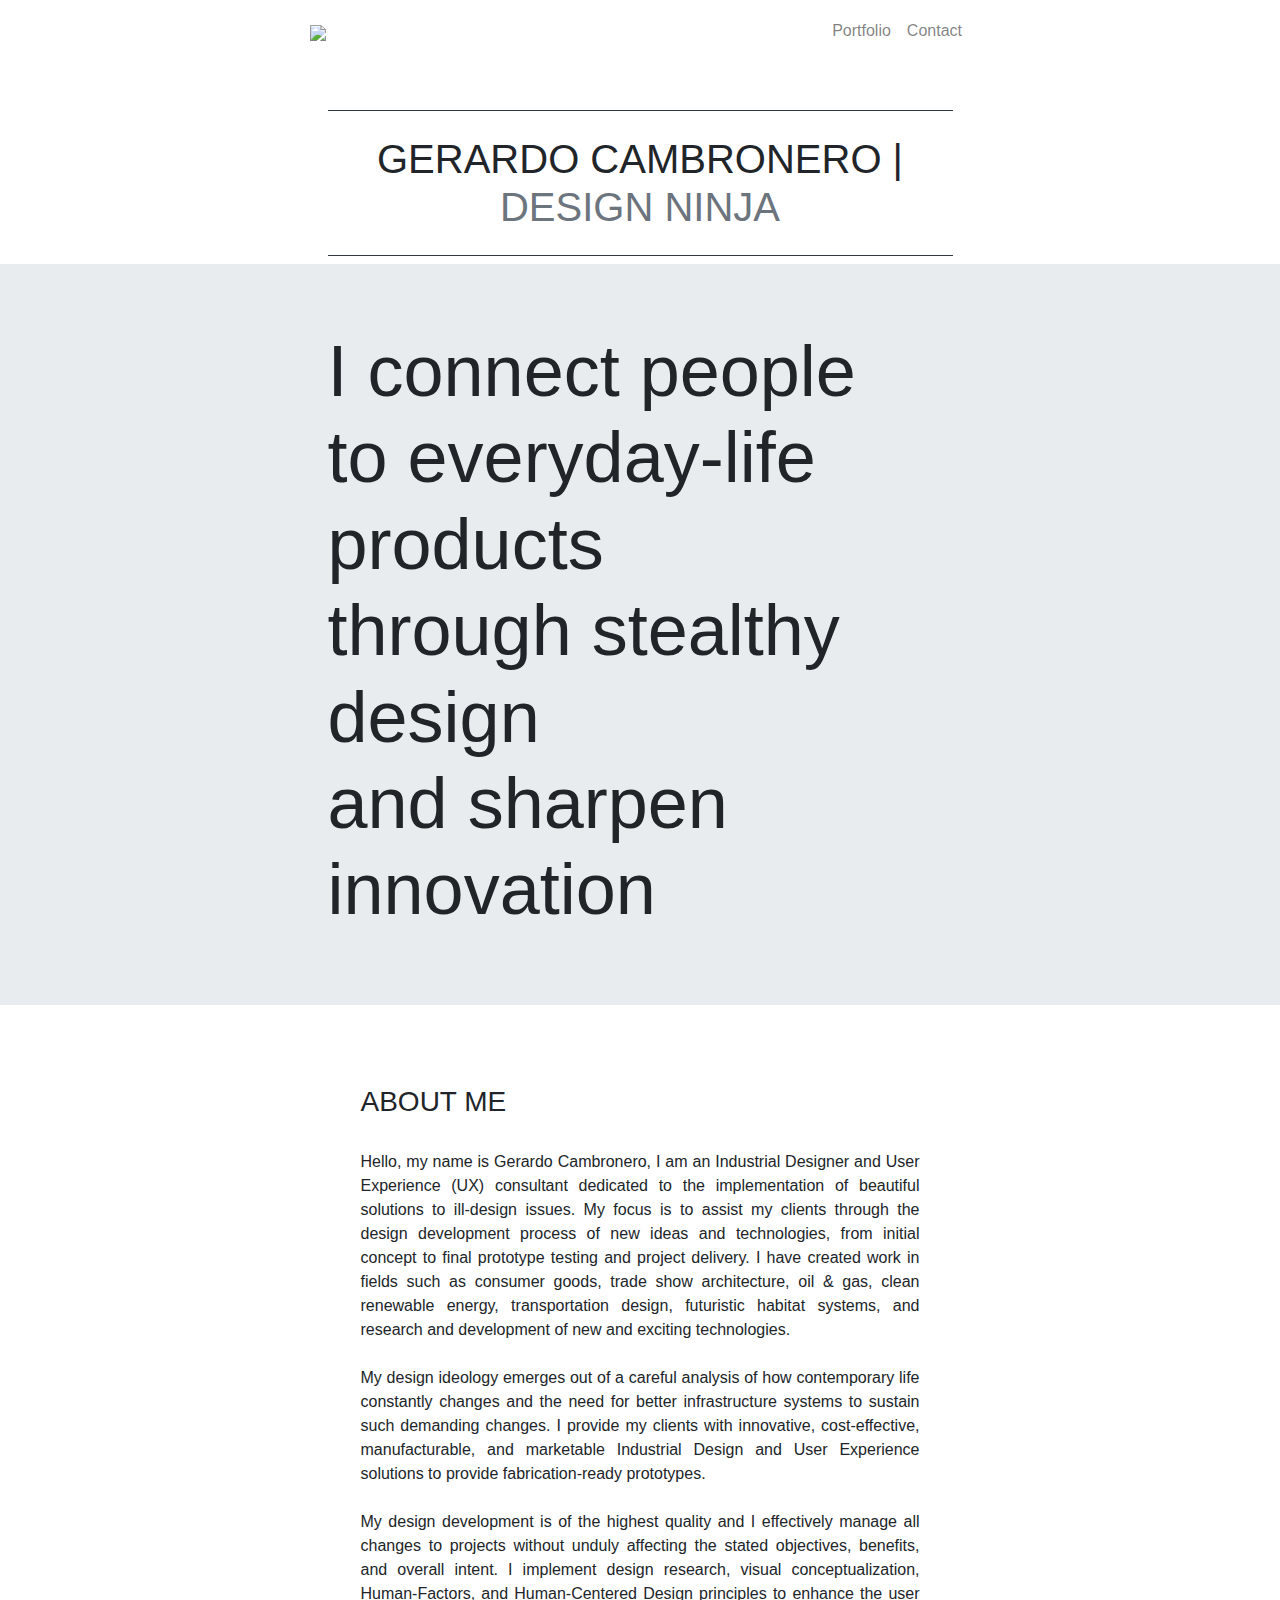
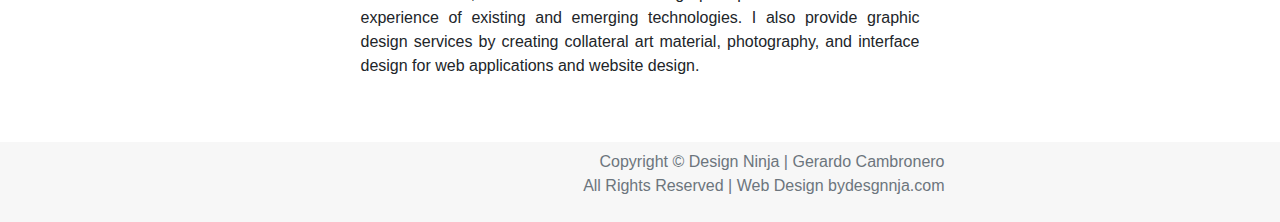
==== index.html @ a0562502 "portfolio update, added new image and link to jQuery game, refined navbar, and css" ====
<!DOCTYPE html>
<html>

<head>
    <meta charset="utf-8">
    <meta http-equiv="X-UA-Compatible" content="IE=edge">
    <title>Design Ninja</title>
    <meta name="viewport" content="width=device-width, initial-scale=1">
    <link rel="stylesheet" href="https://stackpath.bootstrapcdn.com/bootstrap/4.3.1/css/bootstrap.min.css" integrity="sha384-ggOyR0iXCbMQv3Xipma34MD+dH/1fQ784/j6cY/iJTQUOhcWr7x9JvoRxT2MZw1T"
        crossorigin="anonymous">
    <link rel="stylesheet" href="./assets/css/style.css">
</head>

<body>

    <!-- navbar -->
    <nav class="navbar navbar-expand-sm navbar-light bg-white fixed-top">
        <div class="container px-5">
            <a href="index.html" class="navbar-brand ml-5 pl-5 pt-2 pb-2"><img src="./assets/images/Ninja-Logo4.png"
                    height="75px"></a>
            <button class="navbar-toggler" data-toggle="collapse" data-target="#navbarNav">
                <span class="navbar-toggler-icon"></span>
            </button>
            <div class="collapse navbar-collapse mr-5 pr-5" id="navbarNav">
                <ul class="navbar-nav ml-auto">
                    <!-- <li class="nav-item">
                        <a class="nav-link" href="index.html">
                            About
                        </a>
                    </li> -->
                    <li class="nav-item">
                        <a class="nav-link" href="portfolio.html">
                            Portfolio
                        </a>
                    </li>
                    <li class="nav-item">
                        <a class="nav-link" href="contact.html">
                            Contact
                        </a>
                    </li>
                </ul>
            </div>
        </div>
    </nav>

    <!-- content -->
    <div class="container-fluid" style="margin-top:110px">

        <!-- tittle -->
        <div class="row">
            <div class="col-sm-3"></div>
            <div class="col-sm-6">
                <h1 class="text-center border border-dark border-top-4 border-bottom-4 border-right-0 border-left-0 pt-4 pb-4">GERARDO
                    CAMBRONERO | <span class="text-muted">DESIGN NINJA</span></h1>
            </div>
        </div>

        <!-- tagline -->
        <div class="jumbotron jumbotron-fluid">
            <div class="row">
                <div class="col-sm-3"></div>
                <div class="col-sm-6">
                    <h1 class="display-3">
                        I connect people<br>to everyday-life products<br>through
                        stealthy design<br>and sharpen innovation
                    </h1>
                </div>
            </div>
        </div>

        <!-- about -->
        <div class="row">
            <div class="col-sm-3"></div>
            <div class="col-sm-6 p-5">
                <h3>ABOUT ME</h3><br>
                <p class="text-justify">
                    Hello, my name is Gerardo Cambronero, I am an Industrial Designer and User Experience (UX)
                    consultant
                    dedicated to the implementation of beautiful solutions to ill-design issues. My focus is to assist
                    my
                    clients through the design development process of new ideas and technologies, from initial concept
                    to
                    final prototype testing and project delivery. I have created work in fields such as consumer goods,
                    trade show architecture, oil & gas, clean renewable energy, transportation design, futuristic
                    habitat
                    systems, and research and development of new and exciting technologies.
                    <br><br>
                    My design ideology emerges out of a careful analysis of how contemporary life constantly changes
                    and
                    the need for better infrastructure systems to sustain such demanding changes. I provide my clients
                    with
                    innovative, cost-effective, manufacturable, and marketable Industrial Design and User Experience
                    solutions to provide fabrication-ready prototypes.
                    <br><br>
                    My design development is of the highest quality and I effectively manage all changes to projects
                    without unduly affecting the stated objectives, benefits, and overall intent. I implement design
                    research, visual conceptualization, Human-Factors, and Human-Centered Design principles to enhance
                    the
                    user experience of existing and emerging technologies. I also provide graphic design services by
                    creating collateral art material, photography, and interface design for web applications and
                    website
                    design.
                </p>
            </div>
        </div>

        <!-- footer -->
        <div class="row" class="w-100 p-2" style="background-color: #f7f7f7;">
            <div class="col-md-3"></div>
            <div class="col-md-6">
                <p class="copyright p-2 text-reset float-md-right text-right">
                    <span class="text-muted">Copyright &copy; Design Ninja | Gerardo Cambronero <br> All Rights
                        Reserved | Web Design by</span><a href="http://www.desgnnja.com" target="_blank"><span class="text-muted">desgnnja.com</span></a>
                </p>
            </div>
        </div>

    </div>

    <!-- scripts -->
    <script src="https://code.jquery.com/jquery-3.3.1.slim.min.js" integrity="sha384-q8i/X+965DzO0rT7abK41JStQIAqVgRVzpbzo5smXKp4YfRvH+8abtTE1Pi6jizo"
        crossorigin="anonymous"></script>
    <script src="https://cdnjs.cloudflare.com/ajax/libs/popper.js/1.14.7/umd/popper.min.js" integrity="sha384-UO2eT0CpHqdSJQ6hJty5KVphtPhzWj9WO1clHTMGa3JDZwrnQq4sF86dIHNDz0W1"
        crossorigin="anonymous"></script>
    <script src="https://stackpath.bootstrapcdn.com/bootstrap/4.3.1/js/bootstrap.min.js" integrity="sha384-JjSmVgyd0p3pXB1rRibZUAYoIIy6OrQ6VrjIEaFf/nJGzIxFDsf4x0xIM+B07jRM"
        crossorigin="anonymous"></script>

</body>

</html>

</body>

</html>
---- assets/css/style.css ----
.container-fluid {
    padding: 0 !important;
}

.navbar-brand {
    padding-left: 9rem!important;
}

#navbarNav {
    padding-right: 9rem!important;
}
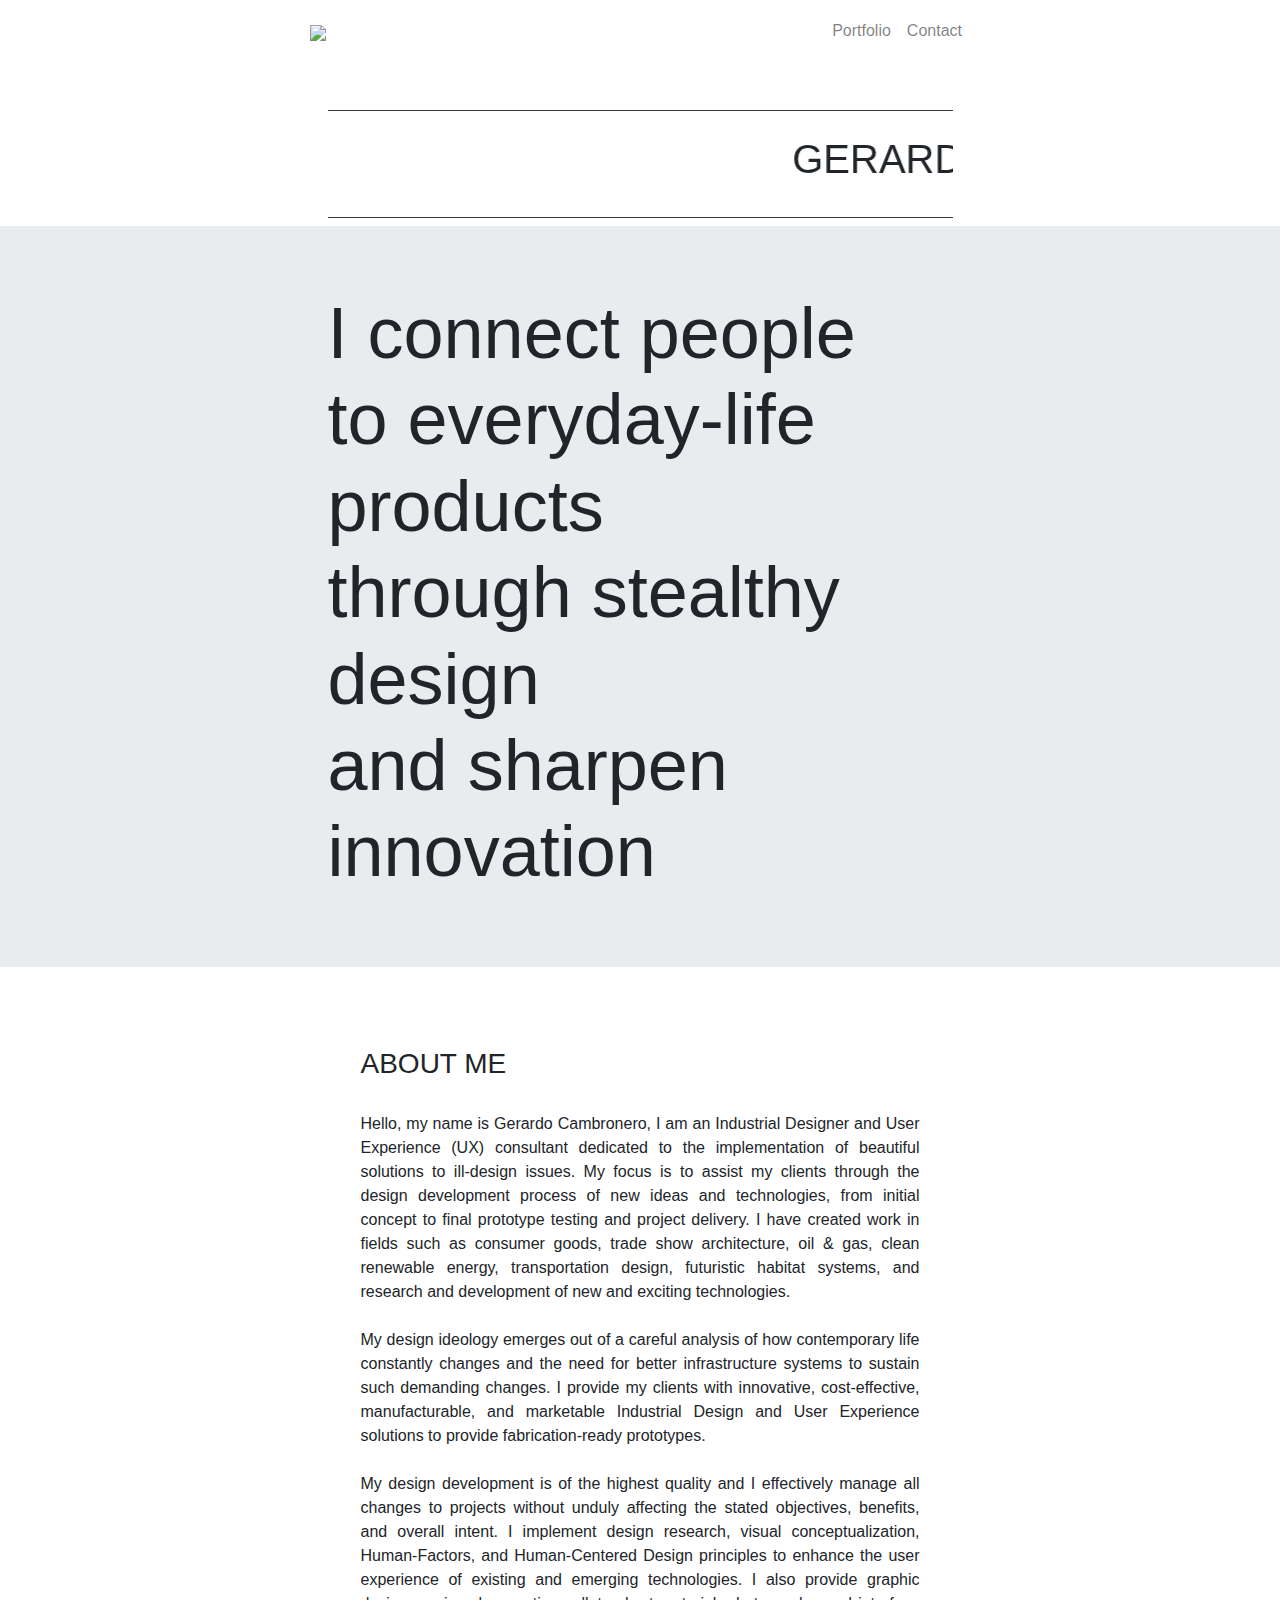
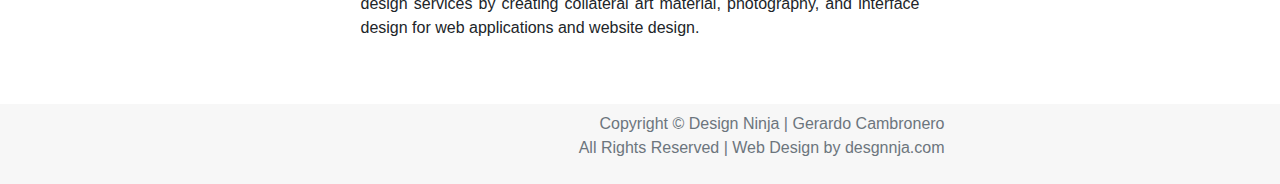
==== commit 7df5b155: "recommit of portfolio with added projects matrix and trivia games" ====
--- a/index.html
+++ b/index.html
@@ -50,8 +50,11 @@
         <div class="row">
             <div class="col-sm-3"></div>
             <div class="col-sm-6">
-                <h1 class="text-center border border-dark border-top-4 border-bottom-4 border-right-0 border-left-0 pt-4 pb-4">GERARDO
-                    CAMBRONERO | <span class="text-muted">DESIGN NINJA</span></h1>
+                <h1 class="text-center border border-dark border-top-4 border-bottom-4 border-right-0 border-left-0 pt-4 pb-4">
+                    <marquee behavior="scroll" scrollamount="20" onmouseover="this.stop()" onmouseout="this.start()">
+                        GERARDO CAMBRONERO | <span class="text-muted">DESIGN NINJA</span>
+                    </marquee>
+                </h1>
             </div>
         </div>
 
@@ -110,7 +113,8 @@
             <div class="col-md-6">
                 <p class="copyright p-2 text-reset float-md-right text-right">
                     <span class="text-muted">Copyright &copy; Design Ninja | Gerardo Cambronero <br> All Rights
-                        Reserved | Web Design by</span><a href="http://www.desgnnja.com" target="_blank"><span class="text-muted">desgnnja.com</span></a>
+                        Reserved | Web Design by</span><a href="http://www.desgnnja.com" target="_blank"><span class="text-muted">
+                            desgnnja.com</span></a>
                 </p>
             </div>
         </div>
--- a/assets/css/style.css
+++ b/assets/css/style.css
@@ -8,4 +8,10 @@
 
 #navbarNav {
     padding-right: 9rem!important;
-}+}
+
+/* .img-thumbnail {
+    width: 500px;
+    margin-top: 3rem;
+    margin-right: 2rem;
+} */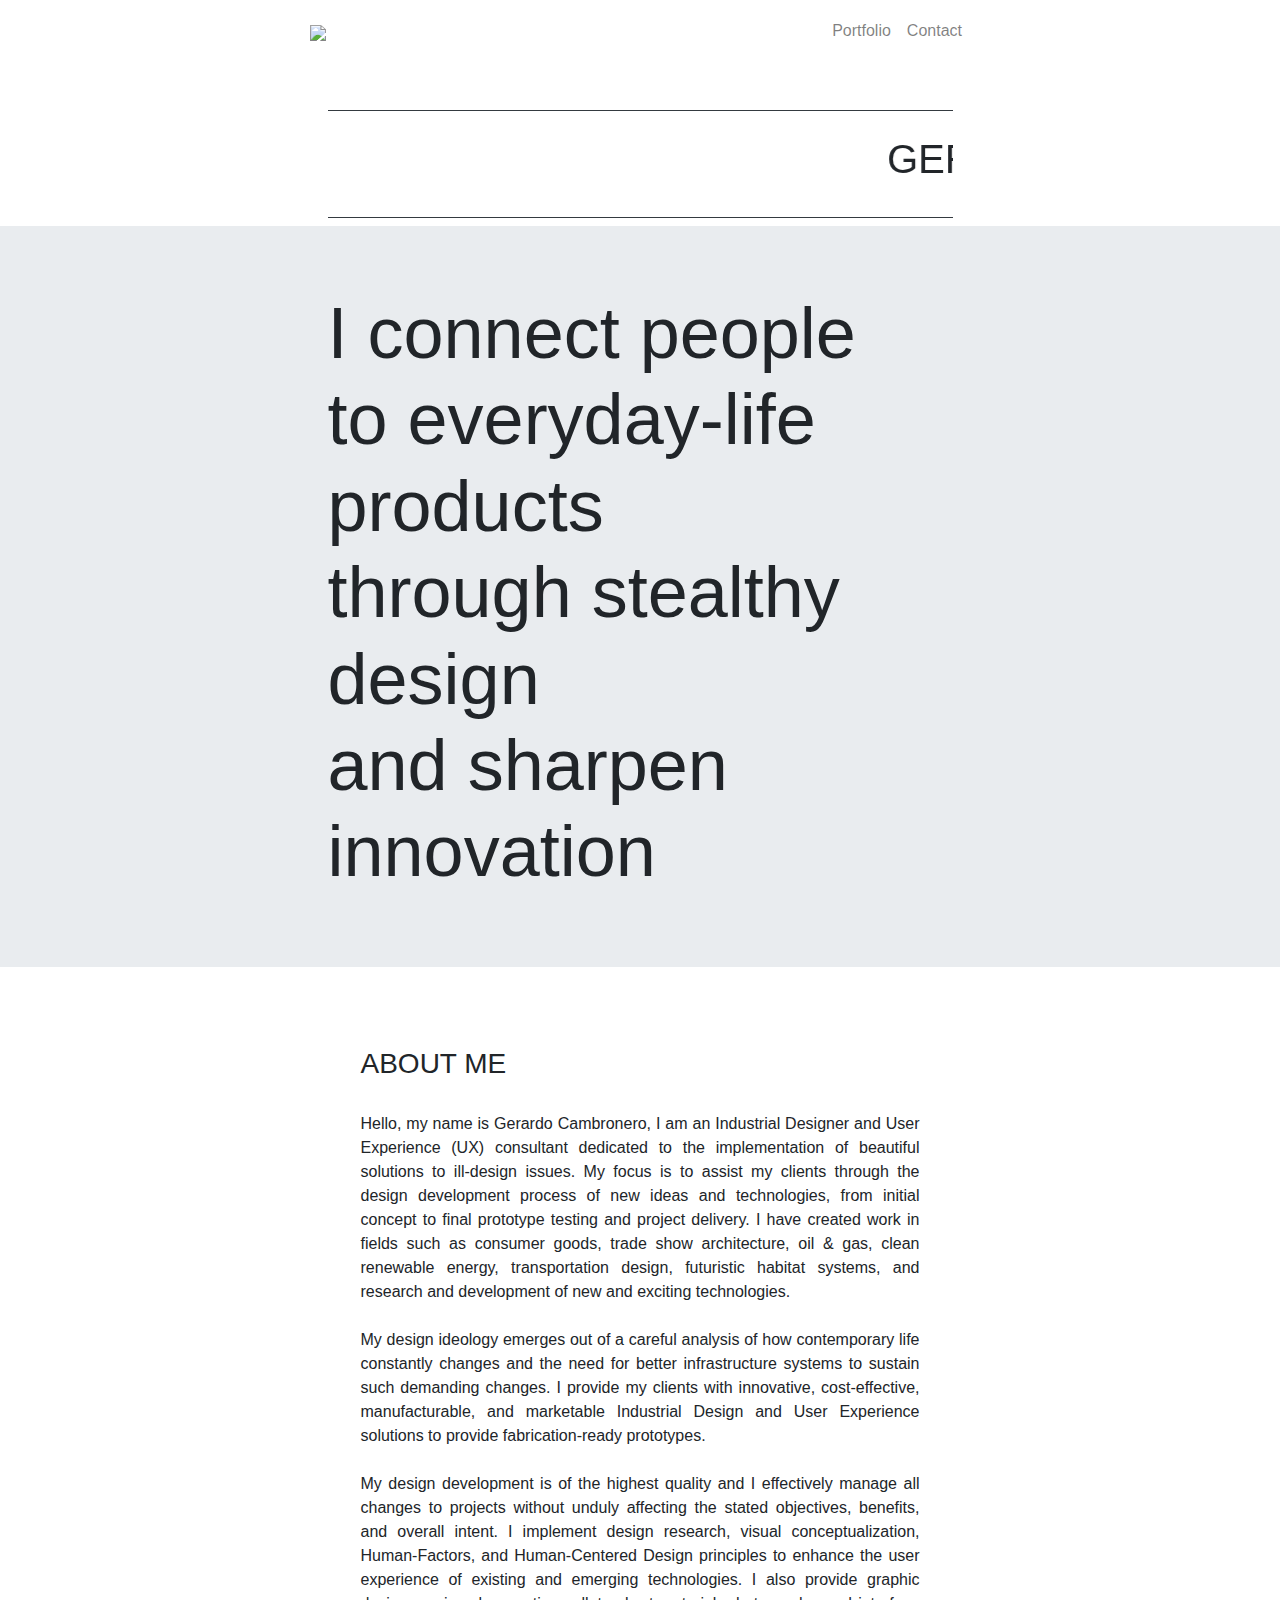
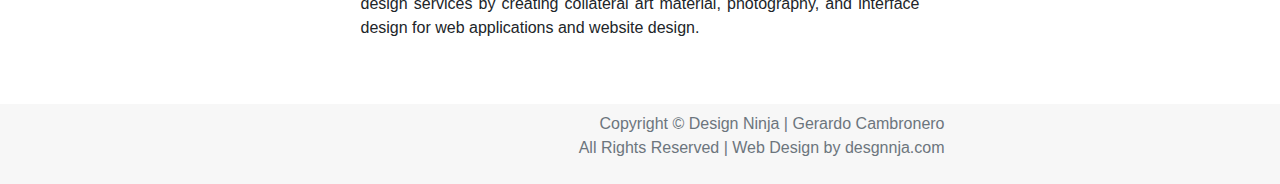
==== commit 5ccc200f: "Added jQuery and AJAX homework links to portfolio page" ====
--- a/index.html
+++ b/index.html
@@ -51,7 +51,7 @@
             <div class="col-sm-3"></div>
             <div class="col-sm-6">
                 <h1 class="text-center border border-dark border-top-4 border-bottom-4 border-right-0 border-left-0 pt-4 pb-4">
-                    <marquee behavior="scroll" scrollamount="20" onmouseover="this.stop()" onmouseout="this.start()">
+                    <marquee behavior="scroll" scrollamount="8" onmouseover="this.stop()" onmouseout="this.start()">
                         GERARDO CAMBRONERO | <span class="text-muted">DESIGN NINJA</span>
                     </marquee>
                 </h1>
@@ -122,8 +122,7 @@
     </div>
 
     <!-- scripts -->
-    <script src="https://code.jquery.com/jquery-3.3.1.slim.min.js" integrity="sha384-q8i/X+965DzO0rT7abK41JStQIAqVgRVzpbzo5smXKp4YfRvH+8abtTE1Pi6jizo"
-        crossorigin="anonymous"></script>
+    <script src="https://cdnjs.cloudflare.com/ajax/libs/jquery/3.2.1/jquery.min.js"></script>
     <script src="https://cdnjs.cloudflare.com/ajax/libs/popper.js/1.14.7/umd/popper.min.js" integrity="sha384-UO2eT0CpHqdSJQ6hJty5KVphtPhzWj9WO1clHTMGa3JDZwrnQq4sF86dIHNDz0W1"
         crossorigin="anonymous"></script>
     <script src="https://stackpath.bootstrapcdn.com/bootstrap/4.3.1/js/bootstrap.min.js" integrity="sha384-JjSmVgyd0p3pXB1rRibZUAYoIIy6OrQ6VrjIEaFf/nJGzIxFDsf4x0xIM+B07jRM"
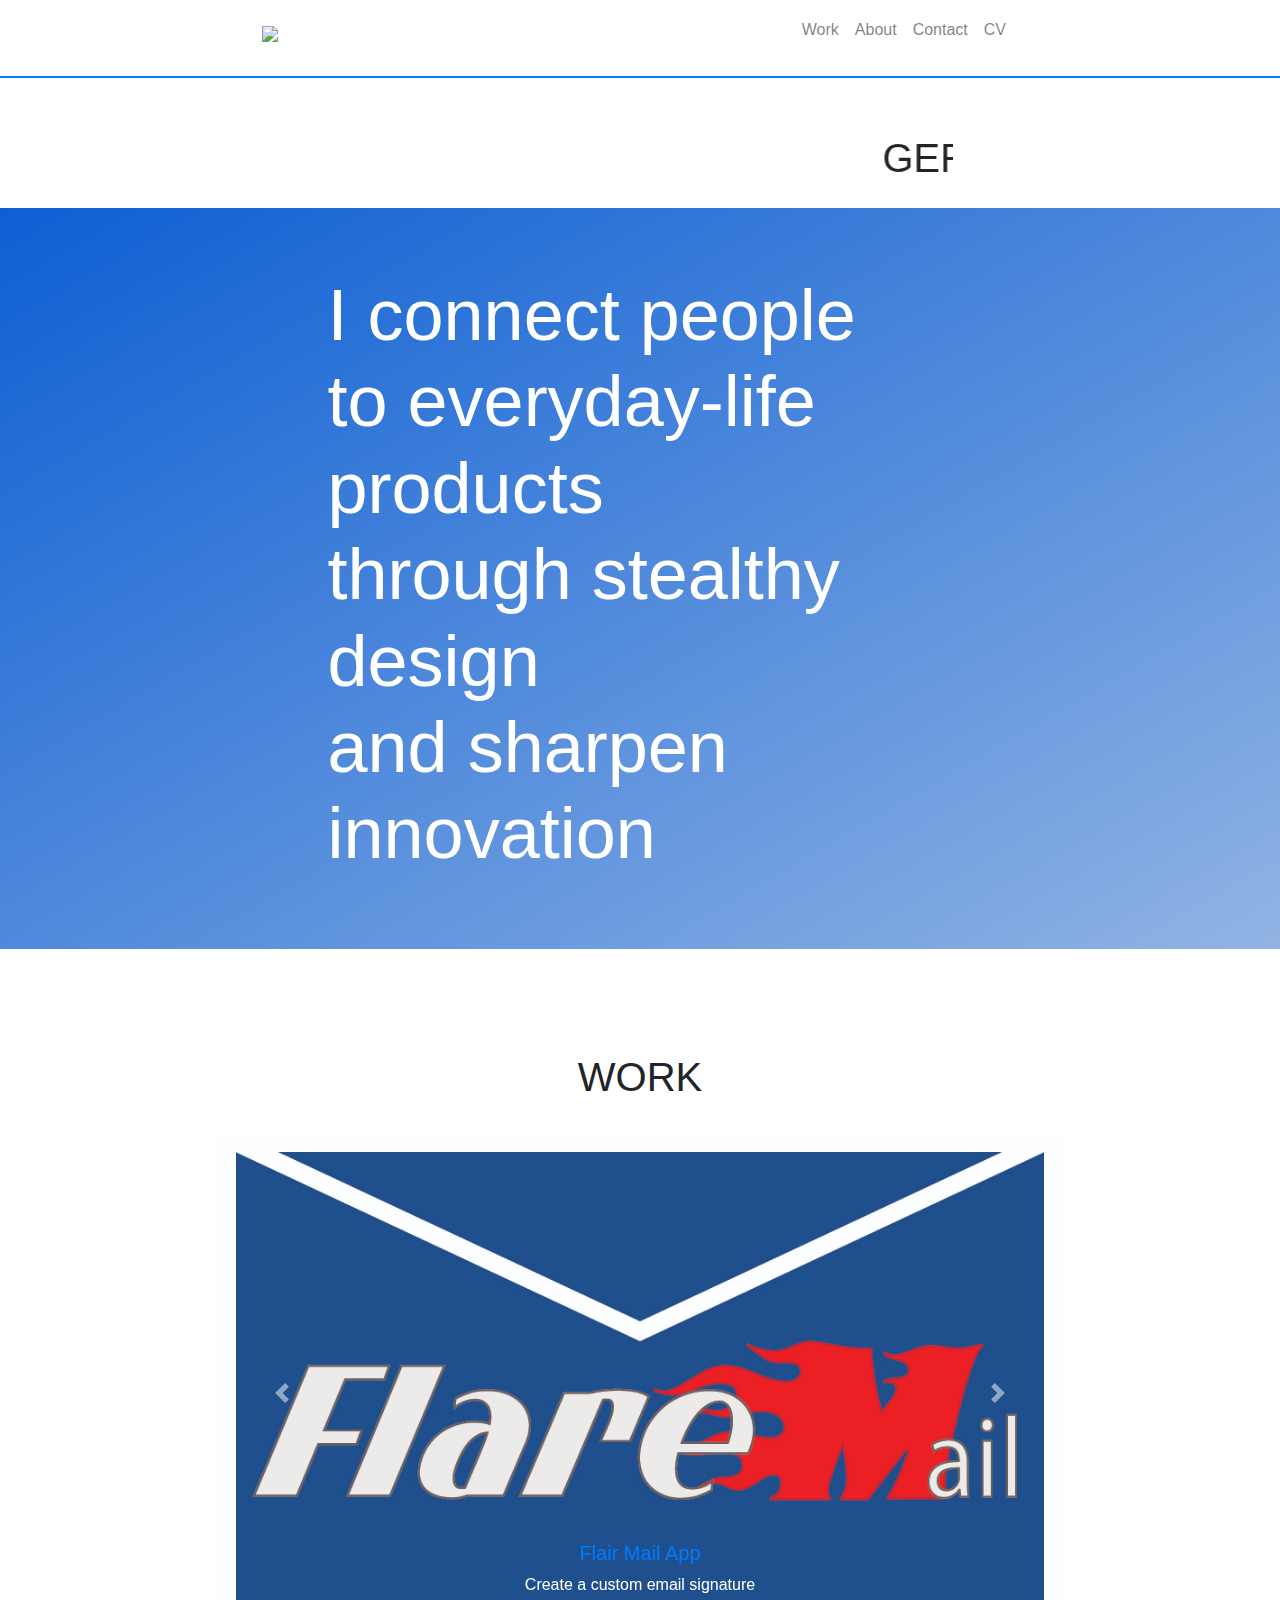
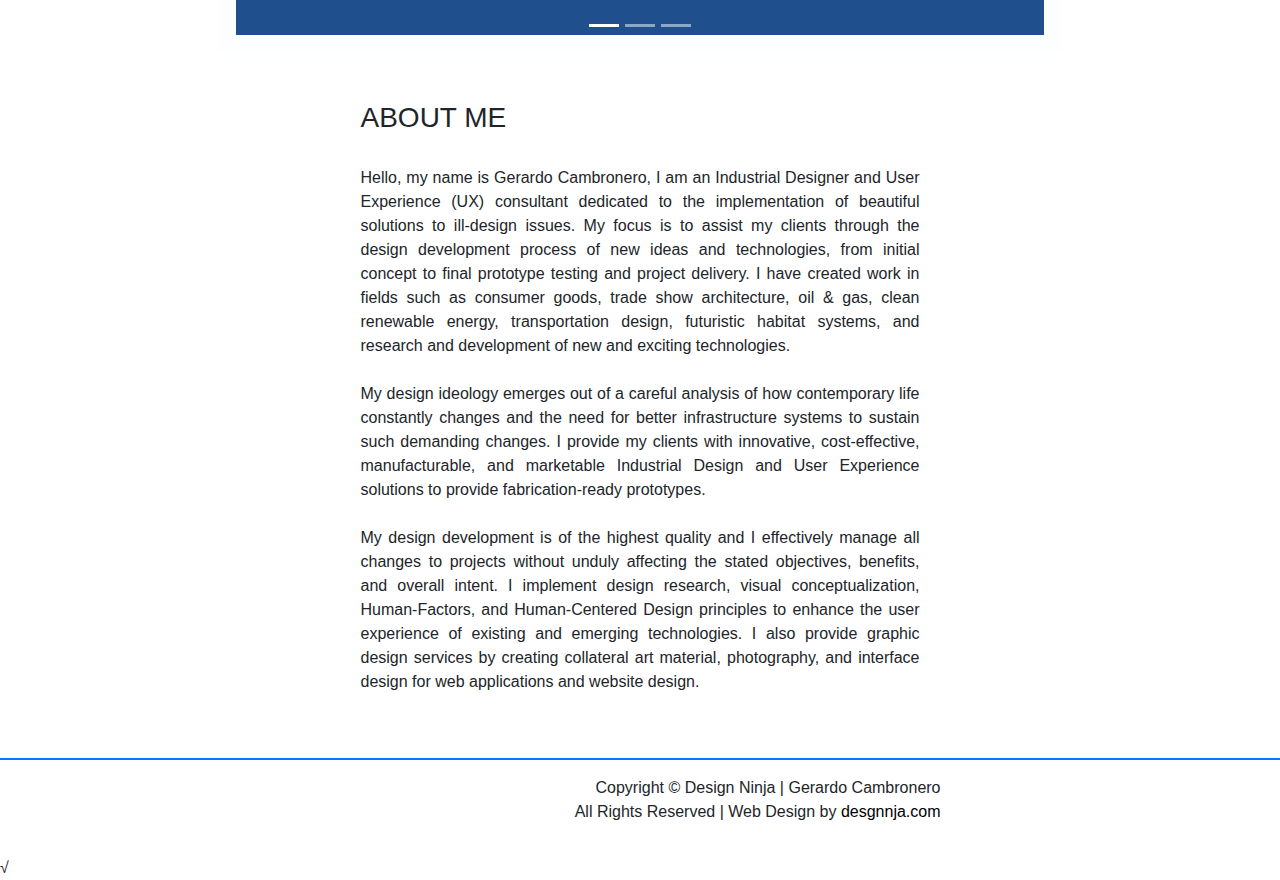
==== commit e981071d: "redesigns of portfolio and addition of new projects and cv" ====
--- a/index.html
+++ b/index.html
@@ -6,36 +6,44 @@
     <meta http-equiv="X-UA-Compatible" content="IE=edge">
     <title>Design Ninja</title>
     <meta name="viewport" content="width=device-width, initial-scale=1">
-    <link rel="stylesheet" href="https://stackpath.bootstrapcdn.com/bootstrap/4.3.1/css/bootstrap.min.css" integrity="sha384-ggOyR0iXCbMQv3Xipma34MD+dH/1fQ784/j6cY/iJTQUOhcWr7x9JvoRxT2MZw1T"
-        crossorigin="anonymous">
+    <link rel="stylesheet" href="https://stackpath.bootstrapcdn.com/bootstrap/4.3.1/css/bootstrap.min.css"
+        integrity="sha384-ggOyR0iXCbMQv3Xipma34MD+dH/1fQ784/j6cY/iJTQUOhcWr7x9JvoRxT2MZw1T" crossorigin="anonymous">
+    <script src="https://ajax.googleapis.com/ajax/libs/jquery/3.4.1/jquery.min.js"></script>
+
     <link rel="stylesheet" href="./assets/css/style.css">
 </head>
 
 <body>
 
     <!-- navbar -->
-    <nav class="navbar navbar-expand-sm navbar-light bg-white fixed-top">
+    <nav
+        class="navbar navbar-expand-sm navbar-light bg-white fixed-top border border-primary border-bottom-4 border-top-0 border-right-0 border-left-0 pb-4">
         <div class="container px-5">
-            <a href="index.html" class="navbar-brand ml-5 pl-5 pt-2 pb-2"><img src="./assets/images/Ninja-Logo4.png"
-                    height="75px"></a>
-            <button class="navbar-toggler" data-toggle="collapse" data-target="#navbarNav">
+            <a href="index.html" class="navbar-brand mr-1 mt-1 float-sm-right"><img
+                    src="./assets/images/Ninja-Logo4.png" height="65px"></a>
+            <button class="navbar-toggler ml-1 mt-1 float-sm-left" data-toggle="collapse" data-target="#navbarNav">
                 <span class="navbar-toggler-icon"></span>
             </button>
-            <div class="collapse navbar-collapse mr-5 pr-5" id="navbarNav">
+            <div class="collapse navbar-collapse mr-1 pr-5" id="navbarNav">
                 <ul class="navbar-nav ml-auto">
-                    <!-- <li class="nav-item">
-                        <a class="nav-link" href="index.html">
-                            About
-                        </a>
-                    </li> -->
                     <li class="nav-item">
-                        <a class="nav-link" href="portfolio.html">
-                            Portfolio
+                        <a class="nav-link" href="#work">
+                            Work
                         </a>
                     </li>
                     <li class="nav-item">
-                        <a class="nav-link" href="contact.html">
+                        <a class="nav-link" href="#about">
+                            About
+                        </a>
+                    </li>
+                    <li class="nav-item">
+                        <a class="nav-link" href="#contact">
                             Contact
+                        </a>
+                    </li>
+                    <li class="nav-item">
+                        <a class="nav-link" href="cv.html">
+                            CV
                         </a>
                     </li>
                 </ul>
@@ -50,7 +58,7 @@
         <div class="row">
             <div class="col-sm-3"></div>
             <div class="col-sm-6">
-                <h1 class="text-center border border-dark border-top-4 border-bottom-4 border-right-0 border-left-0 pt-4 pb-4">
+                <h1 class="text-center pt-4 pb-2">
                     <marquee behavior="scroll" scrollamount="8" onmouseover="this.stop()" onmouseout="this.start()">
                         GERARDO CAMBRONERO | <span class="text-muted">DESIGN NINJA</span>
                     </marquee>
@@ -70,68 +78,242 @@
                 </div>
             </div>
         </div>
-
-        <!-- about -->
+        <br><br><br>
+
+        <!-- work section -->
+        <div id="work" class="row">
+            <div class="col-sm-3"></div>
+            <div class="col-sm-6">
+                <h1 class="text-center">
+                    WORK
+                </h1>
+            </div>
+        </div>
+        <br>
+
+        <!-- carousel -->
         <div class="row">
-            <div class="col-sm-3"></div>
-            <div class="col-sm-6 p-5">
-                <h3>ABOUT ME</h3><br>
-                <p class="text-justify">
-                    Hello, my name is Gerardo Cambronero, I am an Industrial Designer and User Experience (UX)
-                    consultant
-                    dedicated to the implementation of beautiful solutions to ill-design issues. My focus is to assist
-                    my
-                    clients through the design development process of new ideas and technologies, from initial concept
-                    to
-                    final prototype testing and project delivery. I have created work in fields such as consumer goods,
-                    trade show architecture, oil & gas, clean renewable energy, transportation design, futuristic
-                    habitat
-                    systems, and research and development of new and exciting technologies.
-                    <br><br>
-                    My design ideology emerges out of a careful analysis of how contemporary life constantly changes
-                    and
-                    the need for better infrastructure systems to sustain such demanding changes. I provide my clients
-                    with
-                    innovative, cost-effective, manufacturable, and marketable Industrial Design and User Experience
-                    solutions to provide fabrication-ready prototypes.
-                    <br><br>
-                    My design development is of the highest quality and I effectively manage all changes to projects
-                    without unduly affecting the stated objectives, benefits, and overall intent. I implement design
-                    research, visual conceptualization, Human-Factors, and Human-Centered Design principles to enhance
-                    the
-                    user experience of existing and emerging technologies. I also provide graphic design services by
-                    creating collateral art material, photography, and interface design for web applications and
-                    website
-                    design.
-                </p>
-            </div>
-        </div>
-
-        <!-- footer -->
-        <div class="row" class="w-100 p-2" style="background-color: #f7f7f7;">
-            <div class="col-md-3"></div>
-            <div class="col-md-6">
-                <p class="copyright p-2 text-reset float-md-right text-right">
-                    <span class="text-muted">Copyright &copy; Design Ninja | Gerardo Cambronero <br> All Rights
-                        Reserved | Web Design by</span><a href="http://www.desgnnja.com" target="_blank"><span class="text-muted">
-                            desgnnja.com</span></a>
-                </p>
-            </div>
-        </div>
-
+            <div class="col-sm-2"></div>
+            <div class="col-sm-8">
+
+                <div id="carouselIndicators" class="carousel slide" data-ride="carousel">
+                    <ol class="carousel-indicators">
+                        <li data-target="#carouselIndicators" data-slide-to="0" class="active">
+                        </li>
+                        <li data-target="#carouselIndicators" data-slide-to="1">
+                        </li>
+                        <li data-target="#carouselIndicators" data-slide-to="2">
+                        </li>
+                    </ol>
+
+                    <div class="carousel-inner">
+
+                        <!-- frairMail -->
+                        <div class="carousel-item active">
+                            <img class="d-block w-100" src="./assets/images/heroShots/flareMail01.jpg" alt="Slide 01">
+                            <div class="carousel-caption d-none d-md-block">
+                                <a href="https://gcamb007.github.io/FlairMail/" target="_blank">
+                                    <h5>Flair Mail App</h5>
+                                </a>
+                                <p>Create a custom email signature</p>
+                            </div>
+                        </div>
+
+                        <!-- spaceX -->
+                        <div class="carousel-item">
+                            <img class="d-block w-100" src="./assets/images/heroShots/spacex01.jpg" alt="Slide 03">
+                            <div class="carousel-caption d-none d-md-block">
+                                <a href="https://gcamb007.github.io/Space-Travel-Schedule-App/" target="_blank">
+                                    <h5>SpaceX Flight Scheduling App</h5>
+                                </a>
+                                <p>Database application to keep track of vessel names and space flights</p>
+                            </div>
+                        </div>
+
+                        <!-- matrix -->
+                        <div class="carousel-item">
+                            <img class="d-block w-100" src="./assets/images/heroShots/matrix01.gif" alt="Slide 03">
+                            <div class="carousel-caption d-none d-md-block">
+                                <a href="https://gcamb007.github.io/jQ-Ninja/" target="_blank">
+                                    <h5>Matrix Game</h5>
+                                </a>
+                                <p>Combine strenghts to beat the Mr. Smith</p>
+                            </div>
+                        </div>
+
+                        <!-- sportsApi -->
+                        <div class="carousel-item">
+                            <img class="d-block w-100" src="./assets/images/heroShots/sportsApi01.jpg" alt="Slide 03">
+                            <div class="carousel-caption d-none d-md-block">
+                                <a href="https://gcamb007.github.io/API-app/" target="_blank">
+                                    <h5>Sports API</h5>
+                                </a>
+                                <p>Search gif images your favorite sport</p>
+                            </div>
+                        </div>
+
+                        <!-- marvel -->
+                        <div class="carousel-item">
+                            <img class="d-block w-100" src="./assets/images/heroShots/triviaGame01.jpg" alt="Slide 03">
+                            <div class="carousel-caption d-none d-md-block">
+                                <a href="https://gcamb007.github.io/TriviaGame/" target="_blank">
+                                    <h5>Marvel Trivia</h5>
+                                </a>
+                                <p>test your knowledge of the Marvel Cinamatic Universe</p>
+                            </div>
+                        </div>
+
+                        <!-- nodify -->
+                        <div class="carousel-item">
+                            <img class="d-block w-100" src="./assets/images/heroShots/nodify01.jpg" alt="Slide 03">
+                            <div class="carousel-caption d-none d-md-block">
+                                <a href="https://github.com/gcamb007/Nodify" target="_blank">
+                                    <h5>Nodify</h5>
+                                </a>
+                                <p>A Node app</p>
+                            </div>
+                        </div>
+
+                        <!-- bookTalks -->
+                        <div class="carousel-item">
+                            <img class="d-block w-100" src="./assets/images/heroShots/matrix01.gif" alt="Slide 03">
+                            <div class="carousel-caption d-none d-md-block">
+                                <a href="https://gcamb007.github.io/jQ-Ninja/" target="_blank">
+                                    <h5>Matrix Game</h5>
+                                </a>
+                                <p>Combine strenghts to beat the Mr. Smith</p>
+                            </div>
+                        </div>
+
+                    </div>
+
+                    <!-- controls -->
+                    <a class="carousel-control-prev" href="#carouselIndicators" role="button" data-slide="prev">
+                        <span class="carousel-control-prev-icon" aria-hidden="true"></span>
+                        <span class="sr-only">Previous</span>
+                    </a>
+                    <a class="carousel-control-next" href="#carouselIndicators" role="button" data-slide="next">
+                        <span class="carousel-control-next-icon" aria-hidden="true"></span>
+                        <span class="sr-only">Next</span>
+                    </a>
+                </div>
+
+            </div>
+        </div>
+        <!-- <div id="carousel" class="carousel slide" data-ride="carousel" data-interval="3000" data-warp="false">
+                    <div class="carousel-inner">
+                        <div class="carousel-item carousel-fade active">
+                            <img class="d-block w-100" src="./assets/images/heroShots/flareMail01.jpg" alt="Slide 01">
+                        </div>
+                        <div class="carousel-item carousel-fade">
+                            <a href="https://gcamb007.github.io/jQ-Ninja/" target="_blank">
+                                <img class="d-block w-100" src="./assets/images/heroShots/matrix01.gif" alt="Slide 02">
+                            </a>
+                        </div>
+                        <div class="carousel-item carousel-fade">
+                            <img class="d-block w-100" src="./assets/images/heroShots/nodify01.jpg" alt="Slide 03">
+                        </div>
+                        <div class="carousel-item carousel-fade">
+                            <img class="d-block w-100" src="./assets/images/heroShots/spacex01.jpg" alt="Slide 04">
+                        </div>
+                        <div class="carousel-item carousel-fade">
+                            <img class="d-block w-100" src="./assets/images/heroShots/012.jpg" alt="Slide 05">
+                        </div>
+                        <div class="carousel-item carousel-fade">
+                            <img class="d-block w-100" src="./assets/images/heroShots/013.jpg" alt="Slide 06">
+                        </div>
+                        <div class="carousel-item carousel-fade">
+                            <img class="d-block w-100" src="./assets/images/heroShots/014.jpg" alt="Slide 07">
+                        </div>
+                        <div class="carousel-item carousel-fade">
+                            <img class="d-block w-100" src="./assets/images/heroShots/015.jpg" alt="Slide 08">
+                        </div>
+                        <div class="carousel-item carousel-fade">
+                            <img class="d-block w-100" src="./assets/images/heroShots/016.jpg" alt="Slide 09">
+                        </div>
+                    </div>
+                </div> -->
     </div>
+    <!-- about -->
+    <div id="about" class="row">
+        <div class="col-sm-3"></div>
+        <div class="col-sm-6 p-5">
+            <h3>ABOUT ME</h3><br>
+            <p class="text-justify">
+                Hello, my name is Gerardo Cambronero, I am an Industrial Designer and User Experience (UX)
+                consultant
+                dedicated to the implementation of beautiful solutions to ill-design issues. My focus is to
+                assist
+                my
+                clients through the design development process of new ideas and technologies, from initial
+                concept
+                to
+                final prototype testing and project delivery. I have created work in fields such as consumer
+                goods,
+                trade show architecture, oil & gas, clean renewable energy, transportation design,
+                futuristic
+                habitat
+                systems, and research and development of new and exciting technologies.
+                <br><br>
+                My design ideology emerges out of a careful analysis of how contemporary life constantly
+                changes
+                and
+                the need for better infrastructure systems to sustain such demanding changes. I provide my
+                clients
+                with
+                innovative, cost-effective, manufacturable, and marketable Industrial Design and User
+                Experience
+                solutions to provide fabrication-ready prototypes.
+                <br><br>
+                My design development is of the highest quality and I effectively manage all changes to
+                projects
+                without unduly affecting the stated objectives, benefits, and overall intent. I implement
+                design
+                research, visual conceptualization, Human-Factors, and Human-Centered Design principles to
+                enhance
+                the
+                user experience of existing and emerging technologies. I also provide graphic design
+                services by
+                creating collateral art material, photography, and interface design for web applications and
+                website
+                design.
+            </p>
+        </div>
+    </div>
+
+    <!-- footer -->
+    <div
+        class="row w-100% p-2 footer border border-primary border-bottom-0 border-top-4 border-right-0 border-left-0 pb-4">
+        <div class=" col-md-3"></div>
+        <div class="col-md-6">
+            <p>
+                <span class="copyright p-2 text-reset float-md-right text-right">Copyright &copy; Design
+                    Ninja |
+                    Gerardo
+                    Cambronero <br> All Rights
+                    Reserved | Web Design by<a href="http://www.desgnnja.com" target="_blank" class="">
+                        desgnnja.com</span></a>
+            </p>
+        </div>
+    </div>
+
+
+    </div>
+
 
     <!-- scripts -->
     <script src="https://cdnjs.cloudflare.com/ajax/libs/jquery/3.2.1/jquery.min.js"></script>
-    <script src="https://cdnjs.cloudflare.com/ajax/libs/popper.js/1.14.7/umd/popper.min.js" integrity="sha384-UO2eT0CpHqdSJQ6hJty5KVphtPhzWj9WO1clHTMGa3JDZwrnQq4sF86dIHNDz0W1"
-        crossorigin="anonymous"></script>
-    <script src="https://stackpath.bootstrapcdn.com/bootstrap/4.3.1/js/bootstrap.min.js" integrity="sha384-JjSmVgyd0p3pXB1rRibZUAYoIIy6OrQ6VrjIEaFf/nJGzIxFDsf4x0xIM+B07jRM"
-        crossorigin="anonymous"></script>
+    <script src="https://cdnjs.cloudflare.com/ajax/libs/popper.js/1.14.7/umd/popper.min.js"
+        integrity="sha384-UO2eT0CpHqdSJQ6hJty5KVphtPhzWj9WO1clHTMGa3JDZwrnQq4sF86dIHNDz0W1" crossorigin="anonymous">
+    </script>
+    <script src="https://stackpath.bootstrapcdn.com/bootstrap/4.3.1/js/bootstrap.min.js"
+        integrity="sha384-JjSmVgyd0p3pXB1rRibZUAYoIIy6OrQ6VrjIEaFf/nJGzIxFDsf4x0xIM+B07jRM" crossorigin="anonymous">
+    </script>
 
 </body>
 
 </html>
 
-</body>
+</body>√
 
 </html>--- a/assets/css/style.css
+++ b/assets/css/style.css
@@ -1,17 +1,289 @@
+/* ===== Main ===== */
 .container-fluid {
     padding: 0 !important;
 }
 
 .navbar-brand {
-    padding-left: 9rem!important;
+    padding-left: 9rem !important;
 }
 
 #navbarNav {
-    padding-right: 9rem!important;
-}
-
-/* .img-thumbnail {
-    width: 500px;
-    margin-top: 3rem;
-    margin-right: 2rem;
-} */+    padding-right: 9rem !important;
+}
+
+.navbar-toggler {
+    float: left;
+}
+
+.border {
+    border-width: 2px !important;
+}
+
+.jumbotron {
+    background-image: linear-gradient(to bottom right, rgb(13, 95, 211), rgba(13, 95, 211, .4));
+    color: white;
+}
+
+.footer a {
+    color: black;
+    text-decoration: none;
+}
+
+/* ===== Carousel ===== */
+/* .d-block {
+    width: 936px;
+    height: 576;
+} */
+
+#cjrxinlineContent {
+    height: auto;
+    width: 100%;
+    position: relative;
+}
+
+#cjrxinlineContent-gridWrapper {
+    pointer-events: none;
+}
+
+#cjrxinlineContent-gridContainer {
+    position: static;
+    display: grid;
+    height: auto;
+    width: 100%;
+    min-height: 2800px;
+    grid-template-rows: min-content min-content min-content min-content 1fr;
+    grid-template-columns: 100%;
+    padding-bottom: 0px;
+    box-sizing: border-box;
+}
+
+#i0s04k3f {
+    position: relative;
+    margin: 25px 0px 19px calc((100% - 980px) * 0.5);
+    left: 120px;
+    grid-area: 1 / 1 / 2 / 2;
+    justify-self: start;
+    align-self: start;
+}
+
+#i0s7mck4 {
+    position: relative;
+    margin: 0px 0px 35px calc((100% - 980px) * 0.5);
+    left: 120px;
+    grid-area: 2 / 1 / 3 / 2;
+    justify-self: start;
+    align-self: start;
+}
+
+#comp-jp4ve1t2 {
+    position: relative;
+    margin: 0px 0px 21px calc((100% - 980px) * 0.5);
+    left: 120px;
+    grid-area: 3 / 1 / 4 / 2;
+    justify-self: start;
+    align-self: start;
+}
+
+#i3zz3gj4 {
+    position: relative;
+    margin: 0px 0px 46px calc((100% - 980px) * 0.5);
+    left: 540px;
+    grid-area: 4 / 1 / 5 / 2;
+    justify-self: start;
+    align-self: start;
+}
+
+#comp-jp1dpovj {
+    position: relative;
+    margin: 1px 0px 48px calc((100% - 980px) * 0.5);
+    left: 729px;
+    grid-area: 4 / 1 / 5 / 2;
+    justify-self: start;
+    align-self: start;
+}
+
+#comp-jpdcl3hu {
+    position: relative;
+    margin: 0px 0px 0 calc((100% - 980px) * 0.5);
+    left: 462px;
+    grid-area: 5 / 1 / 6 / 2;
+    justify-self: start;
+    align-self: start;
+}
+
+#cjrxcenteredContent {
+    position: relative;
+}
+
+#cjrxinlineContent-gridContainer>* {
+    pointer-events: initial;
+}
+
+#cjrxinlineContent-gridContainer>[id$="-rotated-wrapper"] {
+    pointer-events: none;
+}
+
+#cjrxinlineContent-gridContainer>[id$="-rotated-wrapper"]>* {
+    pointer-events: initial;
+}
+
+#comp-jp4ve1t2inlineContent {
+    height: auto;
+    width: 779px;
+    position: relative;
+}
+
+#comp-jp4ve1t2inlineContent-gridWrapper {
+    pointer-events: none;
+}
+
+#comp-jp4ve1t2inlineContent-gridContainer {
+    position: static;
+    display: grid;
+    height: auto;
+    width: 100%;
+    min-height: auto;
+    grid-template-rows: min-content min-content min-content min-content min-content min-content 1fr;
+    grid-template-columns: 100%;
+}
+
+#i0s375kg {
+    position: relative;
+    margin: 0px 0px 7px 0;
+    left: 0px;
+    grid-area: 1 / 1 / 2 / 2;
+    justify-self: start;
+    align-self: start;
+}
+
+#comp-jozx4mvp {
+    position: relative;
+    margin: 0px 0px 23px 0;
+    left: 0px;
+    grid-area: 2 / 1 / 3 / 2;
+    justify-self: start;
+    align-self: start;
+}
+
+#comp-jozxbpq6 {
+    position: relative;
+    margin: 0px 0px 7px 0;
+    left: 420px;
+    grid-area: 1 / 1 / 2 / 2;
+    justify-self: start;
+    align-self: start;
+}
+
+#i0tv731f {
+    position: relative;
+    margin: 0px 0px 21px 0;
+    left: 420px;
+    grid-area: 2 / 1 / 3 / 2;
+    justify-self: start;
+    align-self: start;
+}
+
+#comp-jozx3oka {
+    position: relative;
+    margin: 0px 0px 7px 0;
+    left: 0px;
+    grid-area: 3 / 1 / 4 / 2;
+    justify-self: start;
+    align-self: start;
+}
+
+#i0s09lut {
+    position: relative;
+    margin: 0px 0px -172px 0;
+    left: 0px;
+    grid-area: 4 / 1 / 7 / 2;
+    justify-self: start;
+    align-self: start;
+}
+
+#comp-jozwtgeu {
+    position: relative;
+    margin: 49px 0px 12px 0;
+    left: 420px;
+    grid-area: 4 / 1 / 5 / 2;
+    justify-self: start;
+    align-self: start;
+}
+
+#comp-jozy2b9r {
+    position: relative;
+    margin: 0px 0px 10px 0;
+    left: 420px;
+    grid-area: 5 / 1 / 6 / 2;
+    justify-self: start;
+    align-self: start;
+}
+
+#comp-jozxiz2k {
+    position: relative;
+    margin: 0px 0px 0px 0;
+    left: 420px;
+    grid-area: 7 / 1 / 8 / 2;
+    justify-self: start;
+    align-self: start;
+}
+
+#comp-jp4ve1t2centeredContent {
+    position: relative;
+}
+
+#comp-jp4ve1t2inlineContent-gridContainer>* {
+    pointer-events: initial;
+}
+
+#comp-jp4ve1t2inlineContent-gridContainer>[id$="-rotated-wrapper"] {
+    pointer-events: none;
+}
+
+#comp-jp4ve1t2inlineContent-gridContainer>[id$="-rotated-wrapper"]>* {
+    pointer-events: initial;
+}
+
+h2 {
+    display: block;
+    font-size: 1.5em;
+    margin-block-start: 0.83em;
+    margin-block-end: 0.83em;
+    margin-inline-start: 0px;
+    margin-inline-end: 0px;
+    font-weight: bold;
+}
+
+.txtNew h2 {
+    margin: 0;
+    line-height: normal;
+    letter-spacing: normal;
+}
+
+.txtNew>* {
+    pointer-events: auto;
+}
+
+.font_2 {
+    font: normal normal normal 50px/1.4em din-next-w01-light, din-next-w02-light, din-next-w10-light, sans-serif;
+    color: #000000;
+}
+
+.font_6 {
+    font: normal normal normal 25px/1.4em din-next-w01-light, din-next-w02-light, din-next-w10-light, sans-serif;
+    color: #000000;
+}
+
+.font_8 {
+    font: 16px/1.6em;
+    color: #000000;
+}
+
+.txtNew a {
+    color: inherit;
+}
+
+a {
+    cursor: pointer;
+    text-decoration: none;
+}